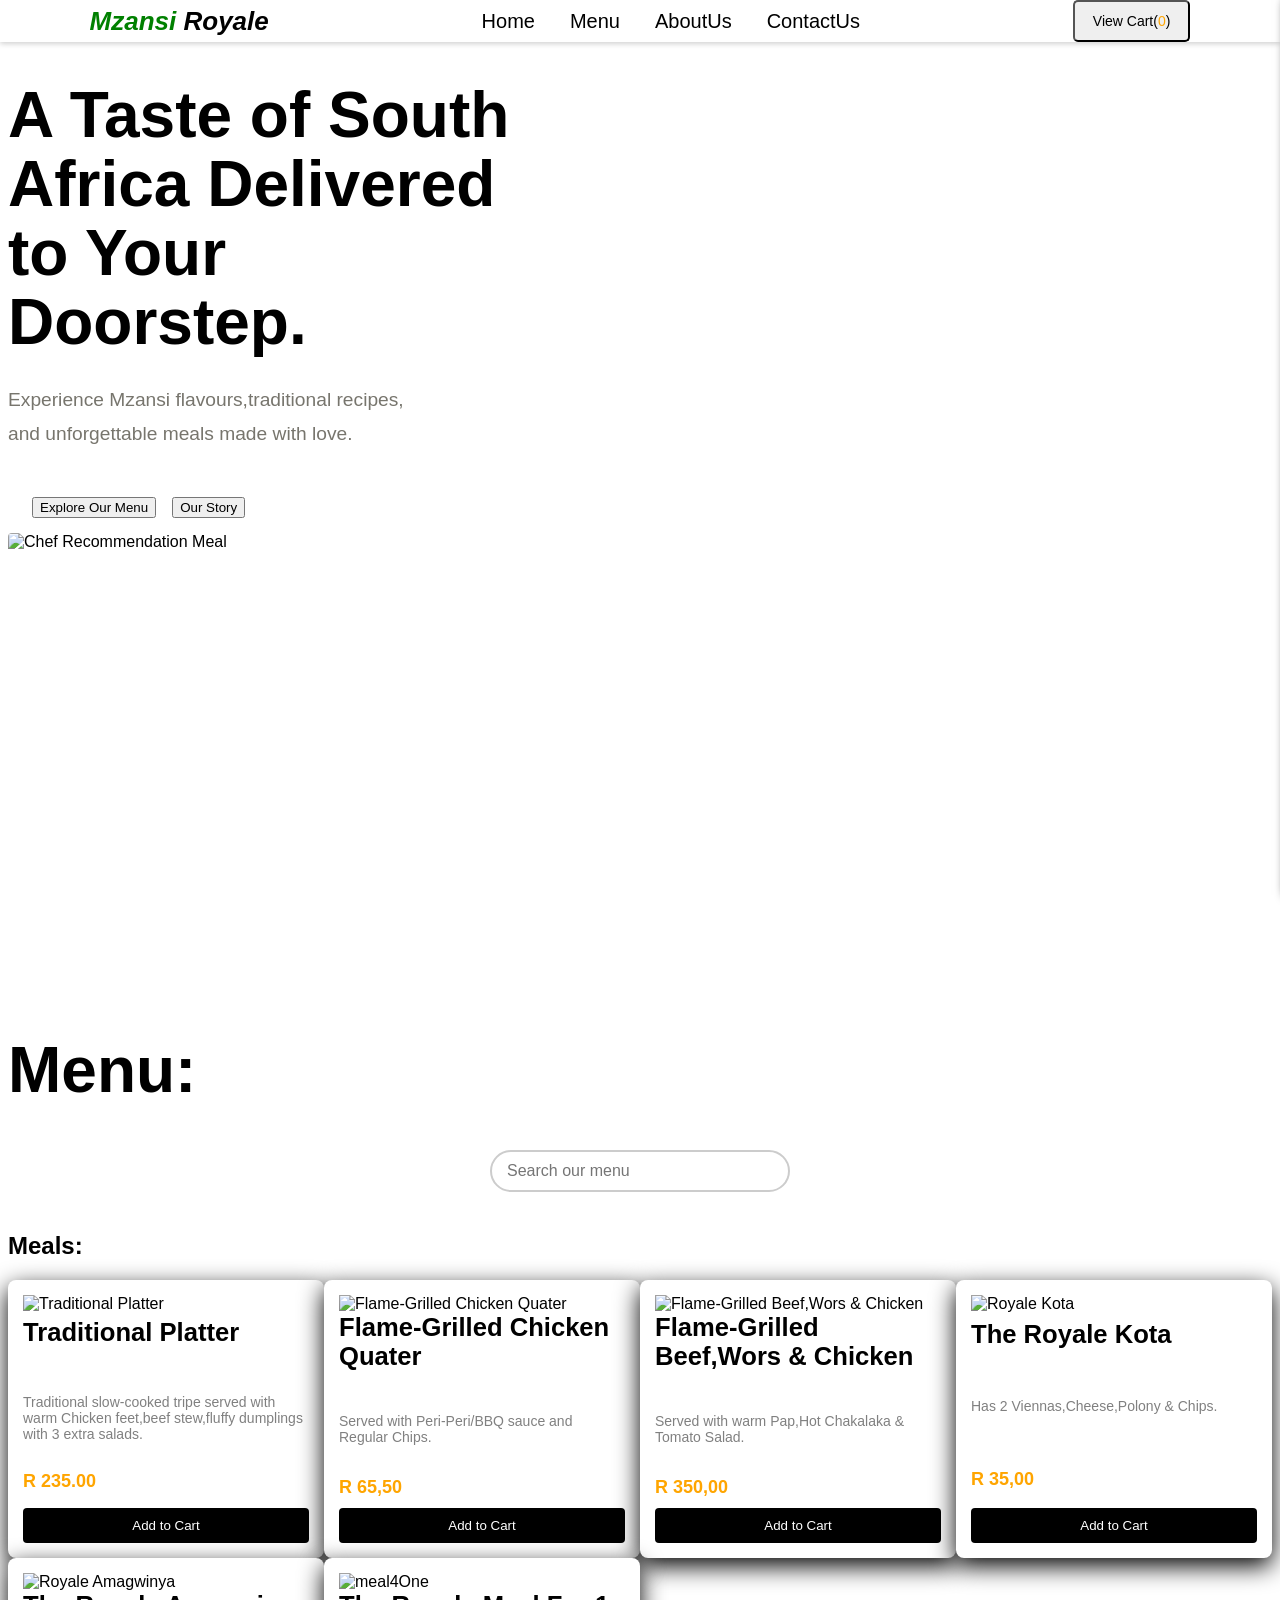
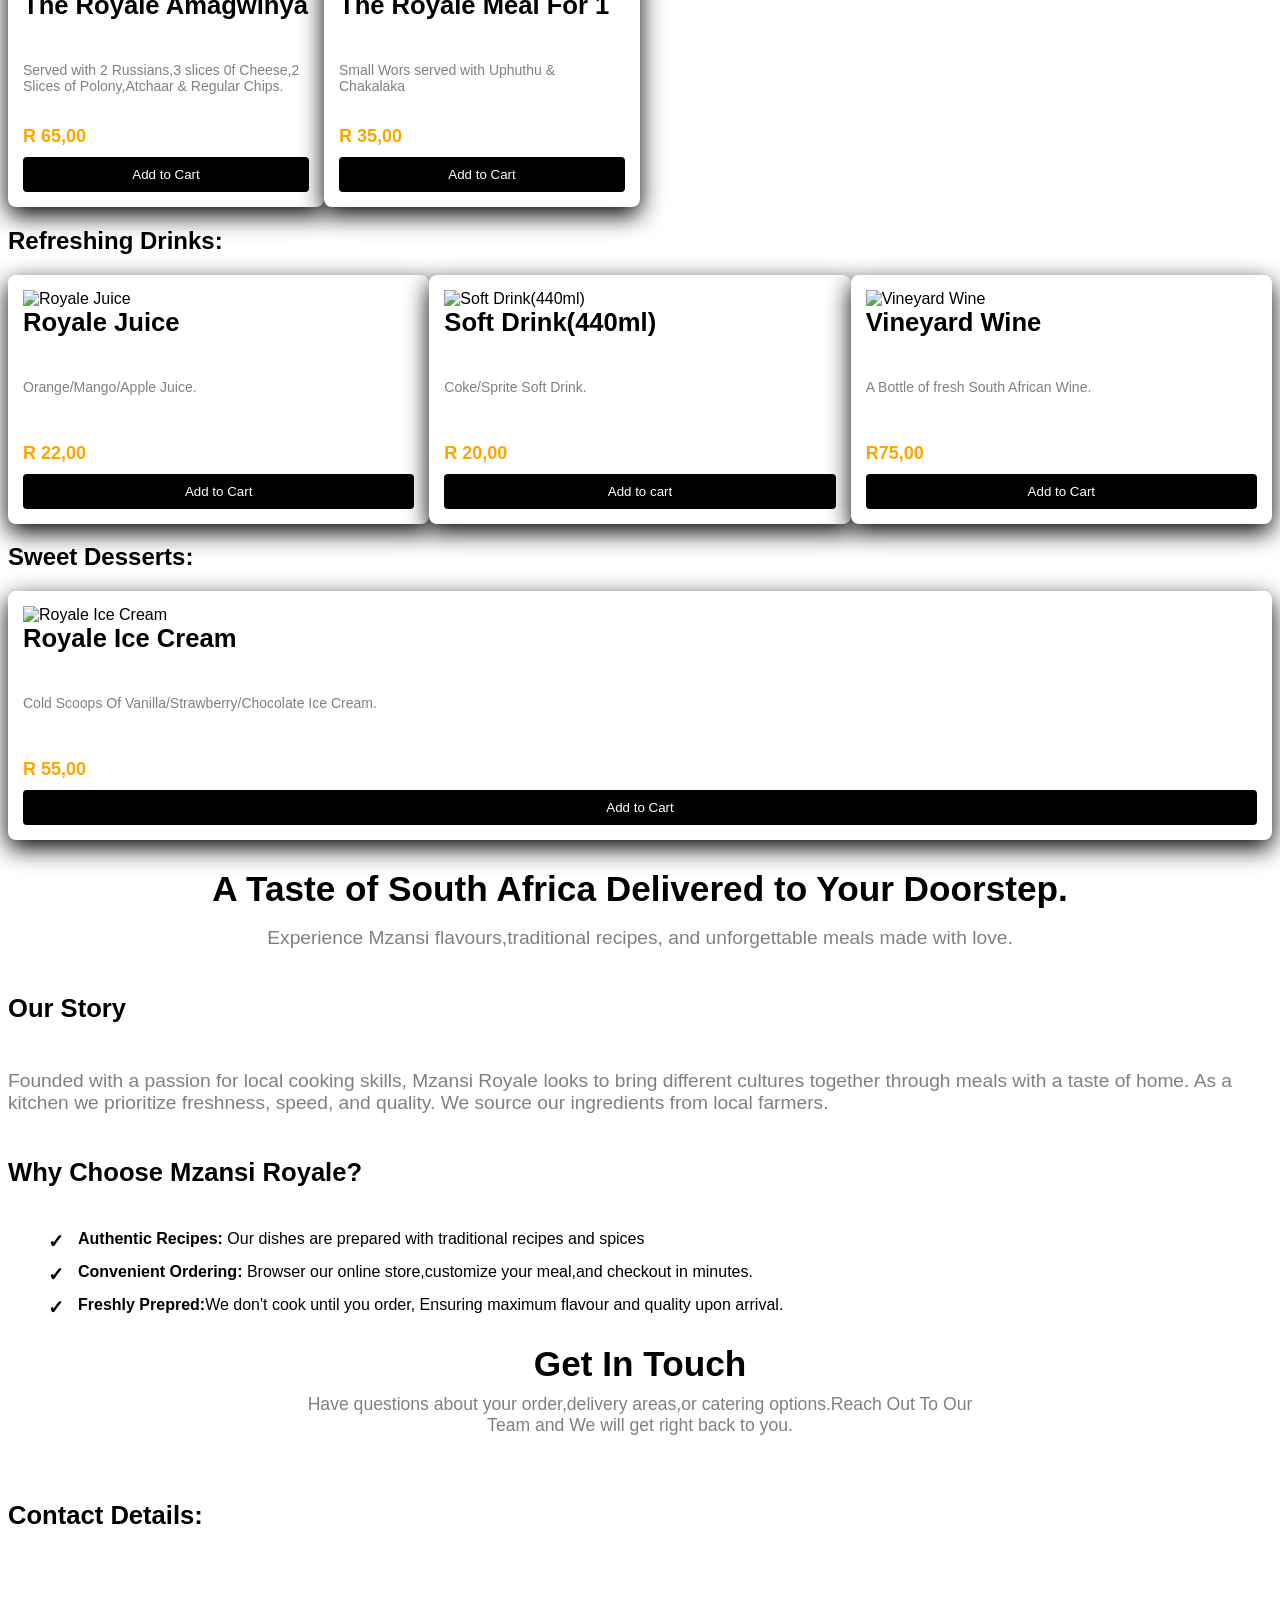
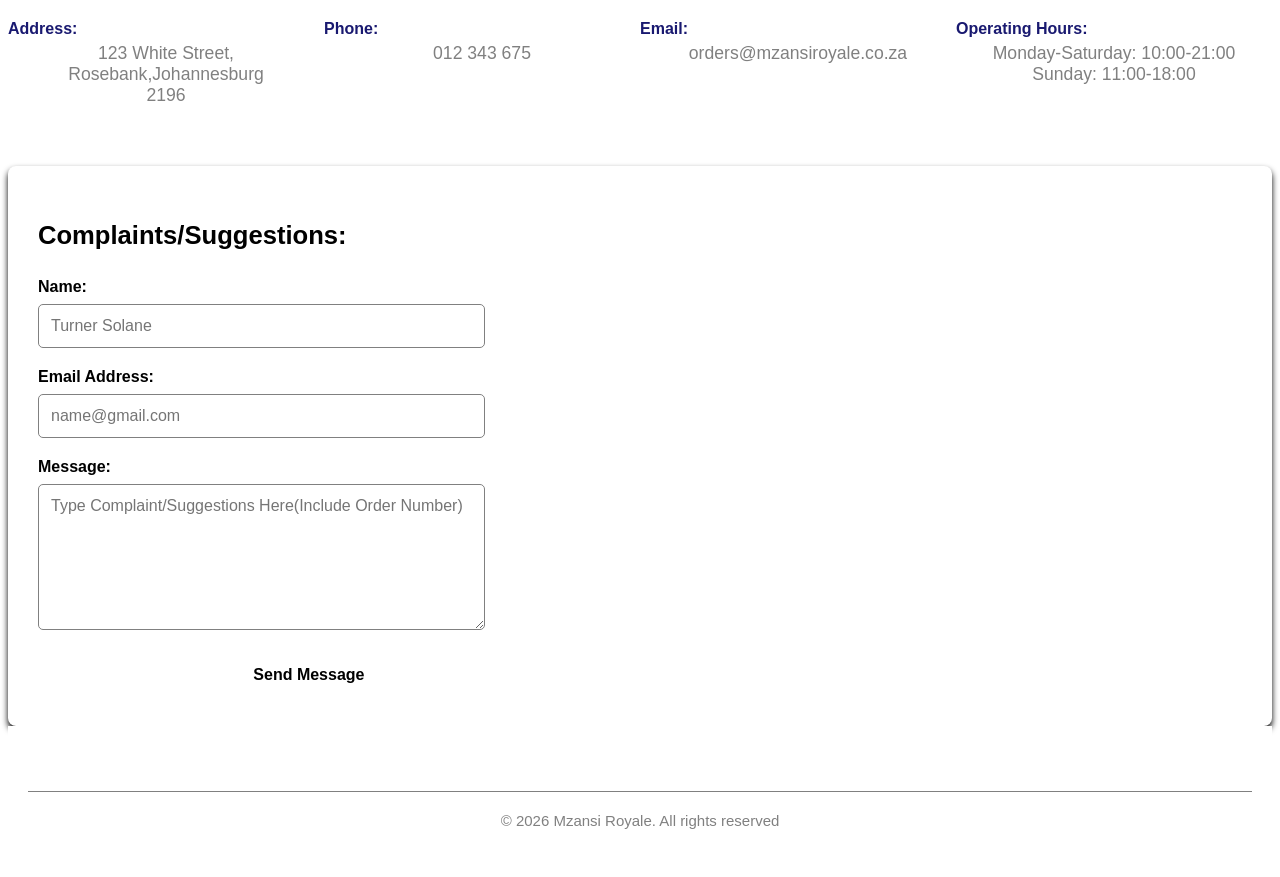
==== index.html @ 7eb9917c "Add files via upload" ====
<!DOCTYPE html>
<html lang="en">
    <head>
        <meta charset="UTF-8">
        <meta name="viewport" content="width=device-width, initial-scale=1.0">
        <title>Mzansi Royale</title>
        <link rel="stylesheet" href="styles.css">
        <script src="script.js" defer></script>
    </head>

    <body>
           <header class="navbar">
                <div class="logo">
                    <i><span>Mzansi</span> Royale</i>
                </div>

                <nav>
                    <a href="#home-section">Home</a>
                    <a href="#menu-section">Menu</a>
                    <a href="#about-section">AboutUs</a>
                    <a href="#contact-section">ContactUs</a>
                </nav>
                <button class="cart-btn" onclick="toggleCartGrid()">View Cart(<span id="items-count">0</span>)</button>
           </header>
           
           <!--This is my home section -->
           <section id="home-section">

                  <div class="home-content">
                    <p class="small-heading">WELCOME TO MZANSI ROYALE</p>
                    <h1>A Taste of South Africa Delivered to Your Doorstep.</h1>
                    <p class="home-text">
                        Experience Mzansi flavours,traditional recipes, and unforgettable meals made with love.
                    </p>
                  </div>

                  <div class="home-buttons">
                    <a href="#menu-section" class="btn-menu"><button class="action-btn">Explore Our Menu</button> </a>
                    <a href="#about-section" class="btn-about"><button class="action-btn">Our Story</button></a>
                  </div>

                  <div class="home-image">
                    <img src="./images/chef.jpg" alt="Chef Recommendation Meal">
                  </div>
           </section>
          
          <!--This is my menu section -->
          <section id="menu-section">
                <h1>Menu:</h1>
                <div class="search">
                      <input type="search" id="menu-search" placeholder="Search our menu">
                </div>
                <h2>Meals:</h2>

                <div class="menu-grid">
                    <div class="menu-item">
                     <img src =./images/meal1.jpg alt="Traditional Platter" class="menu-item-img">
                     <h3>Traditional Platter</h3>
                     <p class="description">Traditional slow-cooked tripe served with warm Chicken feet,beef stew,fluffy dumplings with 3 extra salads.</p>
                     <p class="price">R 235.00</p>
                     <button class="add-to-cart-btn" data-name="Traditional Platter" data-price="235.00" >Add to Cart</button>
                    </div>

                    <div class="menu-item">
                    <img src="./images/meal2.jpg" alt="Flame-Grilled Chicken Quater" class="menu-item-img">
                    <h3>Flame-Grilled Chicken Quater</h3>
                    <p class="description">Served with Peri-Peri/BBQ sauce and Regular Chips.</p>
                    <p class="price">R 65,50</p>
                    <button class="add-to-cart-btn" data-name="Flame-Grilled Chicken Quater" data-price="65.50">Add to Cart</button>
                    </div>

                    <div class="menu-item">
                         <img src="./images/meal3.jpg" alt="Flame-Grilled Beef,Wors & Chicken" class="menu-item-img">
                         <h3>Flame-Grilled Beef,Wors & Chicken</h3>
                         <p class="description">Served with warm Pap,Hot Chakalaka & Tomato Salad.</p>
                         <p class="price">R 350,00</p>
                         <button class="add-to-cart-btn" data-name="Flame-Grilled Beef,Wors & Chicken" data-price="350.00" onclick="addToCart">Add to Cart</button>
                    </div>

                    <div class="menu-item">
                        <img src="./images/meal4.jpg" alt="Royale Kota" class="menu-item-img">
                        <h3>The Royale Kota</h3>
                        <p class="description">Has 2 Viennas,Cheese,Polony & Chips.</p>
                        <p class="price">R 35,00</p>
                        <button class="add-to-cart-btn" data-name="The Royale Kota" data-price="35.00" onclick="addToCart">Add to Cart</button>
                    </div>

                    <div class="menu-item">
                        <img src="./images/meal5.jpg" alt="Royale Amagwinya" class="menu-item-img">
                        <h3>The Royale Amagwinya</h3>
                        <p class="description">Served with 2 Russians,3 slices 0f Cheese,2 Slices of Polony,Atchaar & Regular Chips.</p>
                        <p class="price">R 65,00</p>
                        <button class="add-to-cart-btn" data-name="Flame-Grilled Beef,Wors & Chicken" data-price="65.00" onclick="addToCart">Add to Cart</button>
                    </div>

                    <div class="menu-item">
                        <img src="./images/meal6.jpg" alt="meal4One" class="menu-item-img">
                        <h3>The Royale Meal For 1</h3>
                        <p class="description">Small Wors served with Uphuthu & Chakalaka</p>
                        <p class="price">R 35,00</p>
                        <button class="add-to-cart-btn" data-name="Flame-Grilled Beef,Wors & Chicken" data-price="35.00" onclick="addToCart">Add to Cart</button>
                    </div>

                </div> 

                <h2>Refreshing Drinks:</h2>
                <div class="menu-grid">
                      <div class="menu-item">
                          <img src="./images/Juice.jpg" alt="Royale Juice" class="menu-item-img">
                          <h3>Royale Juice</h3>
                          <p class="description">Orange/Mango/Apple Juice.</p>
                          <p class="price">R 22,00</p>
                          <button class="add-to-cart-btn" data-name="Royale Juice" data-price="22.00" onclick="addToCart">Add to Cart</button>
                      </div>

                      <div class="menu-item">
                          <img src="./images/drink.jpg" alt="Soft Drink(440ml)" class="menu-item-img">
                          <h3>Soft Drink(440ml)</h3>
                          <p class="description">Coke/Sprite Soft Drink.</p>
                          <p class="price">R 20,00</p>
                          <button class="add-to-cart-btn" data-name="Soft Drink(440ml)" data-price="20.00" onclick="addToCart">Add to cart</button>
                      </div>

                      <div class="menu-item">
                          <img src="./images/wine.jpg" alt="Vineyard Wine" class="menu-item-img">
                          <h3>Vineyard Wine</h3>
                          <p class="description">A Bottle of fresh South African Wine.</p>
                          <p class="price">R75,00</p>
                          <button class="add-to-cart-btn" data-name="Vineyard Wine" data-price="75.00" onclick="addToCart">Add to Cart</button>
                      </div>
                      
                </div>

                <h2>Sweet Desserts:</h2>
                <div class="menu-grid">
                    <div class="menu-item">
                        <img src="./images/dessert1.jpg" alt="Royale Ice Cream" class="menu-item-img">
                        <h3>Royale Ice Cream</h3>
                        <p class="description">Cold Scoops Of Vanilla/Strawberry/Chocolate Ice Cream.</p>
                        <p class="price">R 55,00</p>
                        <button class="add-to-cart-btn" data-name="Ice Cream" data-price="55.00" onclick="addToCart">Add to Cart</button>
                    </div>
                </div>
            </section>

              <!--This is my aboutUs section -->

              <section id="about-section">
             
                <div class="intro">
                <h1>A Taste of South Africa Delivered to Your Doorstep.</h1>
                <p>
                Experience Mzansi flavours,traditional recipes, and unforgettable meals made with love.
                </p>
                </div>

               <div class="story-section">
               <h3>Our Story</h3>
               <p>Founded with a passion for local cooking skills, Mzansi Royale looks to bring different cultures together through meals with a taste of home.
                As a kitchen we prioritize freshness, speed, and quality. We source our ingredients from local farmers. 
               </p>
               </div>

               <div  class="values-section">
               <h3>Why Choose Mzansi Royale?</h3>
               <ul>
                   <li><strong>Authentic Recipes:</strong> Our dishes are prepared with traditional recipes and spices</li>
                   <li><strong>Convenient Ordering:</strong> Browser our online store,customize your meal,and checkout in minutes.</li>
                   <li><strong>Freshly Prepred:</strong>We don't cook until you order, Ensuring maximum flavour and quality upon arrival.</li>
               </ul>
               </div>

           </section>

              <!--This is my contactUS section -->
             <section id="contact-section">

              <div class="contact">
           <h2>Get In Touch</h2>
           <p>Have questions about your order,delivery areas,or catering options.Reach Out To Our Team and We will get right back to you.</p>
            
           <div class="contact-layout">
             <h3>Contact Details:</h3>
               <div class="contact-info">
                  

                   <div class="info-block">
                       <h4>Address:</h4>
                       <p> 123 White Street,<br>Rosebank,Johannesburg<br>2196</p>
                   </div>

                   <div class="info-block">
                       <h4>Phone:</h4>
                       <p>012 343 675</p>
                   </div>

                   <div class="info-block">
                       <h4>Email:</h4>
                       <p>orders@mzansiroyale.co.za</p>
                   </div>

                   <div class="info-block">
                       <h4>Operating Hours:</h4>
                       <p>Monday-Saturday: 10:00-21:00<br>Sunday: 11:00-18:00</p>
                   </div>
               </div>
           </div>

           <div class="complaints-form">
               <h3>Complaints/Suggestions:</h3>
               <form action="#" method="POST">
                   <div class="form-group">
                          <label for="name">Name:</label>
                          <input type="text" id="name" name="name" required placeholder="Turner Solane">
                   </div>

                   <div class="form-group">
                     <label for="email">Email Address:</label>
                     <input type="text" id="email" name="email" required placeholder="name@gmail.com">    
                  </div>

                  <div class="form-group">
                        <label for="message">Message:</label>
                        <textarea id="message" name="message" required placeholder="Type Complaint/Suggestions Here(Include Order Number)" ></textarea>   
                  </div>
                
                <button type="submit" class="submit-btn">Send Message</button>
               </form>
           </div>
        </div>
        </section>

          <!--This is my cart section -->
          <div id="cart-sidebar" class="cart-sidebar">
              <div class="cart-header">
                <h3>Your Order:</h3>
                <button class="close-btn" onclick="toggleCartGrid()">&times</button>
              </div>

              <div id="cart-items-container">
                <p class="empty-message>Your cart is empty."></p>
              </div>

              <div class="cart-footer">
                <div class="total-row">
                    <strong>Total:</strong>
                    <span id="cart-total-price">R 0.00</span>
                </div>
                <button class="checkout-btn" onclick="setupCheckout()">Proceed to Checkout</button>
              </div>
          </div>

           <footer>
             <p class="copyright">&#169 2026 Mzansi Royale. All rights reserved</p>
           </footer>
    </body>
</html>
---- styles.css ----
html{
    scroll-behavior: smooth;
}

body{
    font-family: 'DM Sans',sans-serif;
    background: white;
    color: black;
}

a{
    text-decoration: none;
    color: inherit;
}

.navbar{
    position: fixed;
    top: 0;
    left: 0;
    width: 100%;
    z-index: 1000;

    display: flex;
    justify-content: space-between;
    align-items: center;
    padding: 0 7%;
    background-color: white;
    box-shadow: 0 2px 5px lightgray;
     box-sizing: border-box;
}

.logo
{
font-family: 'Playfair Display' serif;
font-size: 26px;
font-weight: 700;
color: black;
}

.logo span{
    color: green;
}

nav{
   font-size: 20px;
    display: flex;
    gap: 35px;
}

.cart-btn
{
  border:1 px solid white;
  padding: 11px 18px;
  border-radius: 5px;
  font-size: 14px;
}

.cart-btn span{
    color: orange;
}
/* menu section decoration*/
.home{
    min-height: 590px;
    display: flex;
    align-items: center;
    justify-content: space-between;
    padding: 60px 7%;
    gap: 50px;
}

.home-content{
    max-width: 530px;
}

.small-heading{
    color: green;
    font-size: 13px;
    font-weight: 700;
    letter-spacing: 3px;
    margin-bottom: 18px;
}

h1{
    font-family: 'Playfair Display' serif;
    font-size: clamp(45px,5vw,72px);
    line-height: 1.08;
    margin-bottom: 25px;
}

.home-text{
    color: #77756d;
    line-height: 1.8;
    max-width: 420px;
    margin-bottom: 30px;
}

.home-buttons
{
    display: flex;
    gap: 15px;
    align-items: center;
    display:flex;
    padding:14px 24px;
    font-size: 13px;
    font-weight: 600;
    border-radius: 4px;
    transition: 0.3s;
}


.btn-menu{
   color:white;
   
}
 
.btn-about{
    border: 1px solid white;
    color:white;
}

.home-image
{
    width:48%;
    height:450px;
    overflow: hidden;
    border-radius: 4px;
}

.home-image img{
    width :100%;
    height:100%;
    object-fit:cover;
}

/* menu section decoration*/

.menu-section{

    max-width: 1200px;
    margin: 40px auto;
    padding: 0 20px;
    
}
.search{

  display: flex;
  justify-content: center;
  align-items: center;
  padding: 20px;
  box-sizing: border-box;
}
#menu-search {
  width: 100%;
  max-width: 300px;
  padding: 10px 15px;
  font-size: 16px;
  border: 2px solid #ccc;
  border-radius: 25px;
  outline: none;
  background-color: white;
  transition: border-color 0.3s ease;
}

#menu-search:focus {
  border-color: green;
}



.menu-section h2{
    border-bottom: 2px solid black;
    padding-bottom: 8px;
    color: black;
    text-align: center;
}

.menu-grid{
    display: grid;
    grid-template-columns: repeat(auto-fit, minmax(280px,1fr));
    gap: 25px
    margin 20px 0 40px 0;
}

.menu-item {
    background-color: white;
    padding: 20px;
    border-radius: 8px;
    box-shadow: 0 4px 6px black;
    display: flex;
    flex-direction: column;

    background: white;
    padding: 15px;
    border-radius: 8px;
    box-shadow: 0 8px 24px black;
    display: flex;
    flex-direction: column;
    justify-content: space-between;
    transition: transform 0.2s ease-in-out, box-shadow 0.2s ease-in-out;
}



.menu-item h3 {
    margin-top: 0;
    color:black;
}

.description{
    font-size: 14px;
    color:gray;
    min-height: 40px;
}

.price{
    font-weight: bold;
    color: orange;
    font-size: 18px;
    margin: 10px 0;
}

.add-to-cart-btn{
   background-color: black;
   color:white;
   border:none;
   padding: 10px;
   border-radius: 4px;
   cursor:pointer;
   width: 100%;
   transition: background 0.2s;
}

.add-to-cart-btn:hover{
    background-color: orange;
}

/* about section decoration*/

 .about-section {
    max-width: 900px;
    margin: 40px auto;
    padding: 0 20px;
    flex: 1; 
}

.about-content {
    background: transparent;
    padding: 30px;
    margin-bottom: 30px;
    border-radius: 8px;
    box-shadow: 0 4px 6px rgba(0, 0, 0, 0.05);
}

.intro{
    text-align: center;
    background: transparent;
    color:black;
}

.intro h1 {
    font-size: 2.2rem;
    margin-bottom: 15px;
    color:black;
}

p{
    color:gray;
    font-size: 1.2rem;
    font-weight: 300;

}

h3{
font-size: 1.8rem;
    color: var(--dark-color);
    margin-bottom: 15px;
    display: inline-block;
    padding-bottom: 5px;

}

.values-section ul {
    list-style: none;
    margin-top: 15px;
}

.values-section li {
    position: relative;
    padding-left: 30px;
    margin-bottom: 15px;
}

.values-section li::before {
    content: "✓";
    position: absolute;
    left: 0;
    color: black;
    font-weight: bold;
    font-size: 1.2rem;
}

/*contact section decoration*/
.contact-section{
    max-width: 1200px;
    margin: 40px auto;
    padding: 0 20px;
    flex: 1;
}

.contact h2{
    font-size:2.2rem;
    color:black;
    text-align: center;
    margin-bottom: 10px;
}

.contact p{
    text-align: center;
    max-width: 700px;
    margin: 0 auto 40px auto;
    font-size: 1.1rem;
    color: gray;
}
.contact-layout{
    display: grid;
    gap: 40px;
    align-items: start;
}
.contact-info{
    display: grid;
    grid-template-columns: repeat(auto-fit, minmax(280px,1fr));
    gap: 25px
    margin 20px 0 40px 0;
    flex: 1;
}

.complaints-form{
    background: white;
    padding: 30px;
    border-radius: 8px;
    box-shadow: 0 4px 6px black;
    flex:1;
}

h3{
    font-size: 1.6rem;
    color: black;
    margin-bottom: 20px;
    border-bottom: 3px solid white;
    display: inline-block;
    padding-bottom: 5px;
}
.info-block {
    margin-bottom: 20px;
}

.info-block h4{
    color:midnightblue;
    font-size: 1,1rem;
    margin-bottom: 5px;
}

.form-group{
    margin-bottom: 20px;
}

.form-group label{
    display: block;
    margin-bottom: 8px;
    font-weight: 600;
    color:black;
}
.form-group input, 
.form-group textarea {
    width: 35%;
    padding: 12px;
    border: 1px solid grey;
    border-radius: 5px;
    font-family: inherit;
    font-size: 1rem;
    transition: border-color 0.3s, box-shadow 0.3s;
}

.form-group textarea {
    height: 120px;
    resize: vertical;
}

.form-group input:focus, 
.form-group textarea:focus {
    outline: none;
    border-color: grey;
    box-shadow: 0 0 5px maroon;
}

.submit-btn {
    background-color: white;
    color:black;
    border: none;
    padding: 12px 25px;
    font-size: 1rem;
    font-weight: bold;
    border-radius: 5px;
    cursor: pointer;
    width: 45%;
    transition: background-color 0.3s, transform 0.1s;
    text-align: center;
}

.submit-btn:hover {
    background-color: green;
}

.submit-btn:active {
    transform: scale(0.98);
}

/*cart sidebar decoration*/
.cart-sidebar{
    position: fixed;
    top:0;
    right: -350px;
    width: 300px;
    height: 95%;
    background: white;
    box-shadow: -4px 0 10px black;
    transition: right 0.3s ease;
    z-index: 1000;
    display: flex;
    flex-direction: column;
    padding: 20px;
}

.cart-sidebar.active{
    right:0;
}

.cart-header{
    display: flex;
    justify-content: space-between;
    align-items: center;
    border-bottom: 1px solid white;
}

.close-btn
{
   font-size: 28px;
   background: none;
   border: none;
   cursor: pointer;
}

#cart-items-container{
    flex-grow: 1;
    overflow-y: auto;
    margin-top: 20px;
}

.cart-item-row{
    display: flex;
    justify-content: space-between;
    margin-top: 15px;
    font-size: 14px;
}

.total-row{
    display: flex;
    justify-content: space-between;
    margin-bottom: 15px;
    font-size: 18px;
}

.checkout-btn
{

    background: orange;
    color:white;
    border:none;
    width:100%;
    padding: 12px;
    border-radius:4px;
    font-weight: bold;
    cursor: pointer;
}

/*footer decoration*/
footer{
    background: white;
    color:#77756d;
    text-align: center;
    padding: 45px 20px 25px;
}

.copyright{
    border-top: 1px solid gray;
    padding-top: 20px;
    margin-top: 20px;
    font-size: 15px;
}
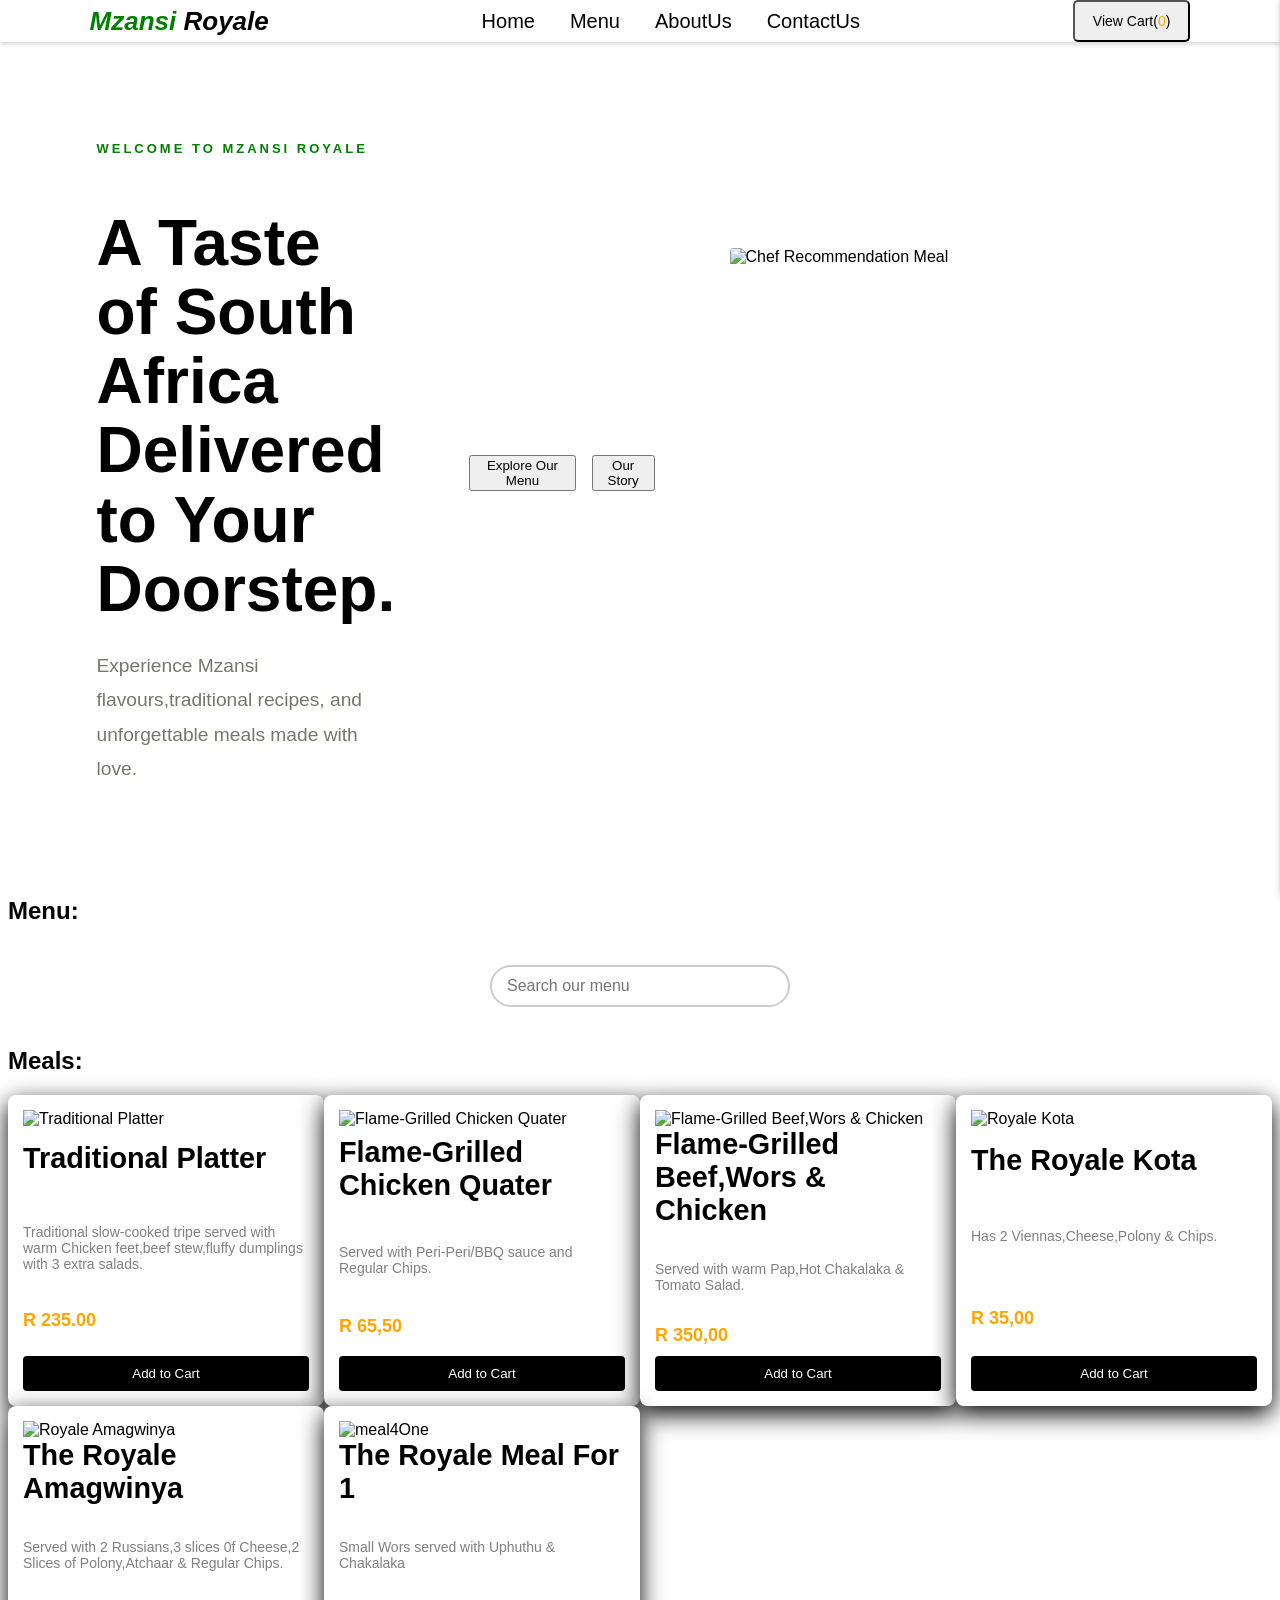
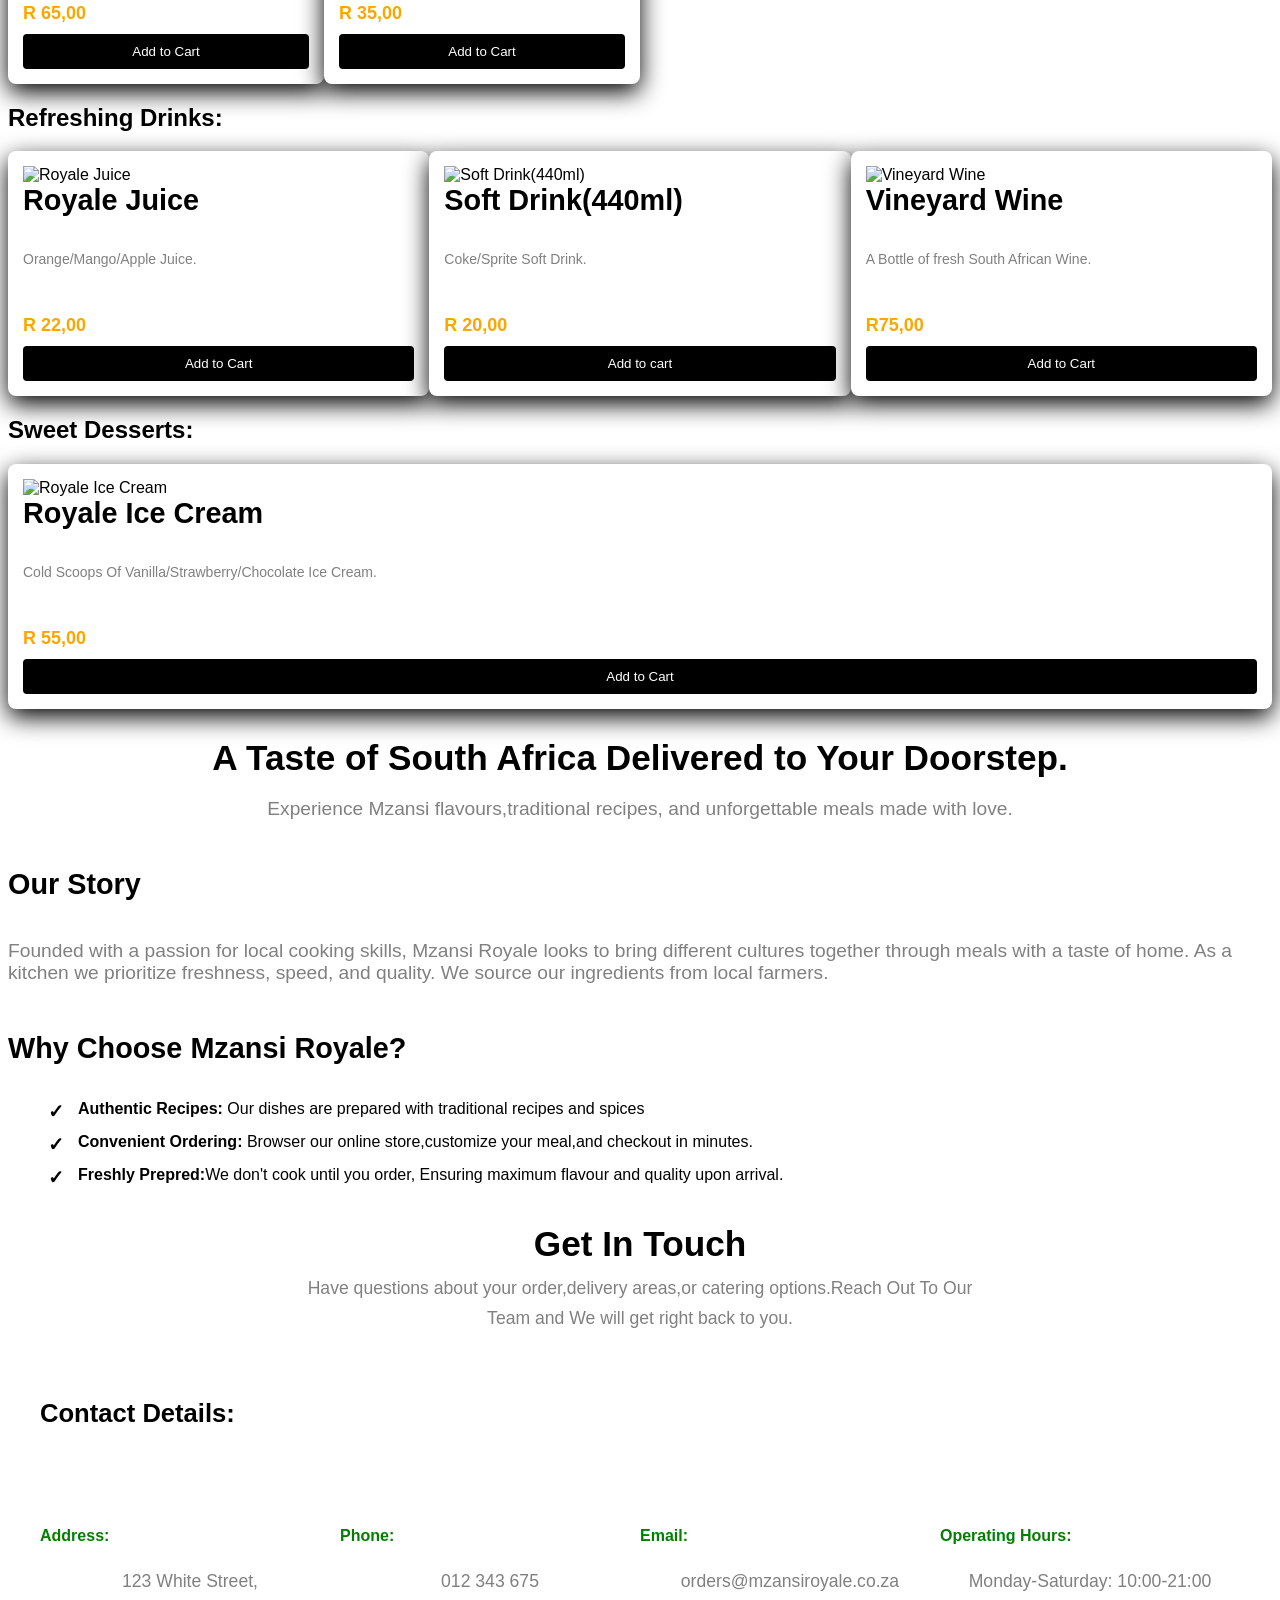
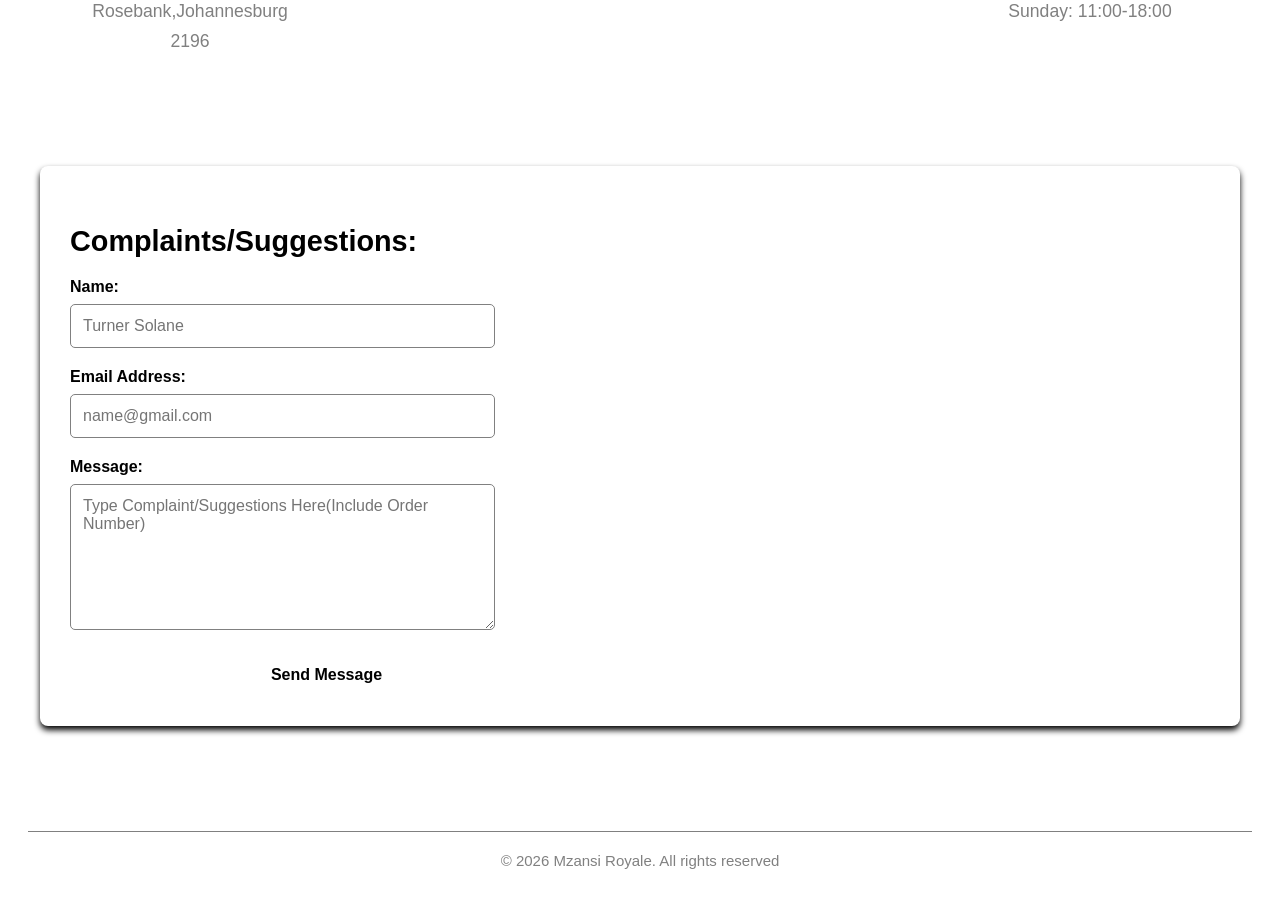
==== commit bb7af487: "Add files via upload" ====
--- a/index.html
+++ b/index.html
@@ -74,7 +74,7 @@
                          <h3>Flame-Grilled Beef,Wors & Chicken</h3>
                          <p class="description">Served with warm Pap,Hot Chakalaka & Tomato Salad.</p>
                          <p class="price">R 350,00</p>
-                         <button class="add-to-cart-btn" data-name="Flame-Grilled Beef,Wors & Chicken" data-price="350.00" onclick="addToCart">Add to Cart</button>
+                         <button class="add-to-cart-btn" data-name="Flame-Grilled Beef,Wors & Chicken" data-price="350.00">Add to Cart</button>
                     </div>
 
                     <div class="menu-item">
@@ -82,7 +82,7 @@
                         <h3>The Royale Kota</h3>
                         <p class="description">Has 2 Viennas,Cheese,Polony & Chips.</p>
                         <p class="price">R 35,00</p>
-                        <button class="add-to-cart-btn" data-name="The Royale Kota" data-price="35.00" onclick="addToCart">Add to Cart</button>
+                        <button class="add-to-cart-btn" data-name="The Royale Kota" data-price="35.00" >Add to Cart</button>
                     </div>
 
                     <div class="menu-item">
@@ -90,7 +90,7 @@
                         <h3>The Royale Amagwinya</h3>
                         <p class="description">Served with 2 Russians,3 slices 0f Cheese,2 Slices of Polony,Atchaar & Regular Chips.</p>
                         <p class="price">R 65,00</p>
-                        <button class="add-to-cart-btn" data-name="Flame-Grilled Beef,Wors & Chicken" data-price="65.00" onclick="addToCart">Add to Cart</button>
+                        <button class="add-to-cart-btn" data-name="Flame-Grilled Beef,Wors & Chicken" data-price="65.00">Add to Cart</button>
                     </div>
 
                     <div class="menu-item">
@@ -98,7 +98,7 @@
                         <h3>The Royale Meal For 1</h3>
                         <p class="description">Small Wors served with Uphuthu & Chakalaka</p>
                         <p class="price">R 35,00</p>
-                        <button class="add-to-cart-btn" data-name="Flame-Grilled Beef,Wors & Chicken" data-price="35.00" onclick="addToCart">Add to Cart</button>
+                        <button class="add-to-cart-btn" data-name="Flame-Grilled Beef,Wors & Chicken" data-price="35.00">Add to Cart</button>
                     </div>
 
                 </div> 
@@ -110,7 +110,7 @@
                           <h3>Royale Juice</h3>
                           <p class="description">Orange/Mango/Apple Juice.</p>
                           <p class="price">R 22,00</p>
-                          <button class="add-to-cart-btn" data-name="Royale Juice" data-price="22.00" onclick="addToCart">Add to Cart</button>
+                          <button class="add-to-cart-btn" data-name="Royale Juice" data-price="22.00">Add to Cart</button>
                       </div>
 
                       <div class="menu-item">
@@ -118,7 +118,7 @@
                           <h3>Soft Drink(440ml)</h3>
                           <p class="description">Coke/Sprite Soft Drink.</p>
                           <p class="price">R 20,00</p>
-                          <button class="add-to-cart-btn" data-name="Soft Drink(440ml)" data-price="20.00" onclick="addToCart">Add to cart</button>
+                          <button class="add-to-cart-btn" data-name="Soft Drink(440ml)" data-price="20.00">Add to cart</button>
                       </div>
 
                       <div class="menu-item">
@@ -126,7 +126,7 @@
                           <h3>Vineyard Wine</h3>
                           <p class="description">A Bottle of fresh South African Wine.</p>
                           <p class="price">R75,00</p>
-                          <button class="add-to-cart-btn" data-name="Vineyard Wine" data-price="75.00" onclick="addToCart">Add to Cart</button>
+                          <button class="add-to-cart-btn" data-name="Vineyard Wine" data-price="75.00">Add to Cart</button>
                       </div>
                       
                 </div>
@@ -138,7 +138,7 @@
                         <h3>Royale Ice Cream</h3>
                         <p class="description">Cold Scoops Of Vanilla/Strawberry/Chocolate Ice Cream.</p>
                         <p class="price">R 55,00</p>
-                        <button class="add-to-cart-btn" data-name="Ice Cream" data-price="55.00" onclick="addToCart">Add to Cart</button>
+                        <button class="add-to-cart-btn" data-name="Ice Cream" data-price="55.00">Add to Cart</button>
                     </div>
                 </div>
             </section>
--- a/styles.css
+++ b/styles.css
@@ -58,17 +58,19 @@
 .cart-btn span{
     color: orange;
 }
-/* menu section decoration*/
-.home{
+/* home section decoration*/
+#home-section{
     min-height: 590px;
     display: flex;
     align-items: center;
     justify-content: space-between;
-    padding: 60px 7%;
+    padding: 120px 7% 60px;
     gap: 50px;
+    box-sizing: border-box;
 }
 
 .home-content{
+    flex:1;
     max-width: 530px;
 }
 
@@ -80,7 +82,7 @@
     margin-bottom: 18px;
 }
 
-h1{
+#home-section h1{
     font-family: 'Playfair Display' serif;
     font-size: clamp(45px,5vw,72px);
     line-height: 1.08;
@@ -300,7 +302,7 @@
 }
 
 /*contact section decoration*/
-.contact-section{
+#contact-section{
     max-width: 1200px;
     margin: 40px auto;
     padding: 0 20px;
@@ -319,12 +321,14 @@
     max-width: 700px;
     margin: 0 auto 40px auto;
     font-size: 1.1rem;
+    line-height:1.7;
     color: gray;
 }
 .contact-layout{
     display: grid;
-    gap: 40px;
+    gap: 50px;
     align-items: start;
+    margin-bottom: 50px;
 }
 .contact-info{
     display: grid;
@@ -342,7 +346,7 @@
     flex:1;
 }
 
-h3{
+.contact-layout h3{
     font-size: 1.6rem;
     color: black;
     margin-bottom: 20px;
@@ -355,9 +359,9 @@
 }
 
 .info-block h4{
-    color:midnightblue;
+    color:green;
     font-size: 1,1rem;
-    margin-bottom: 5px;
+    margin-bottom: 0 0 8px 0;
 }
 
 .form-group{
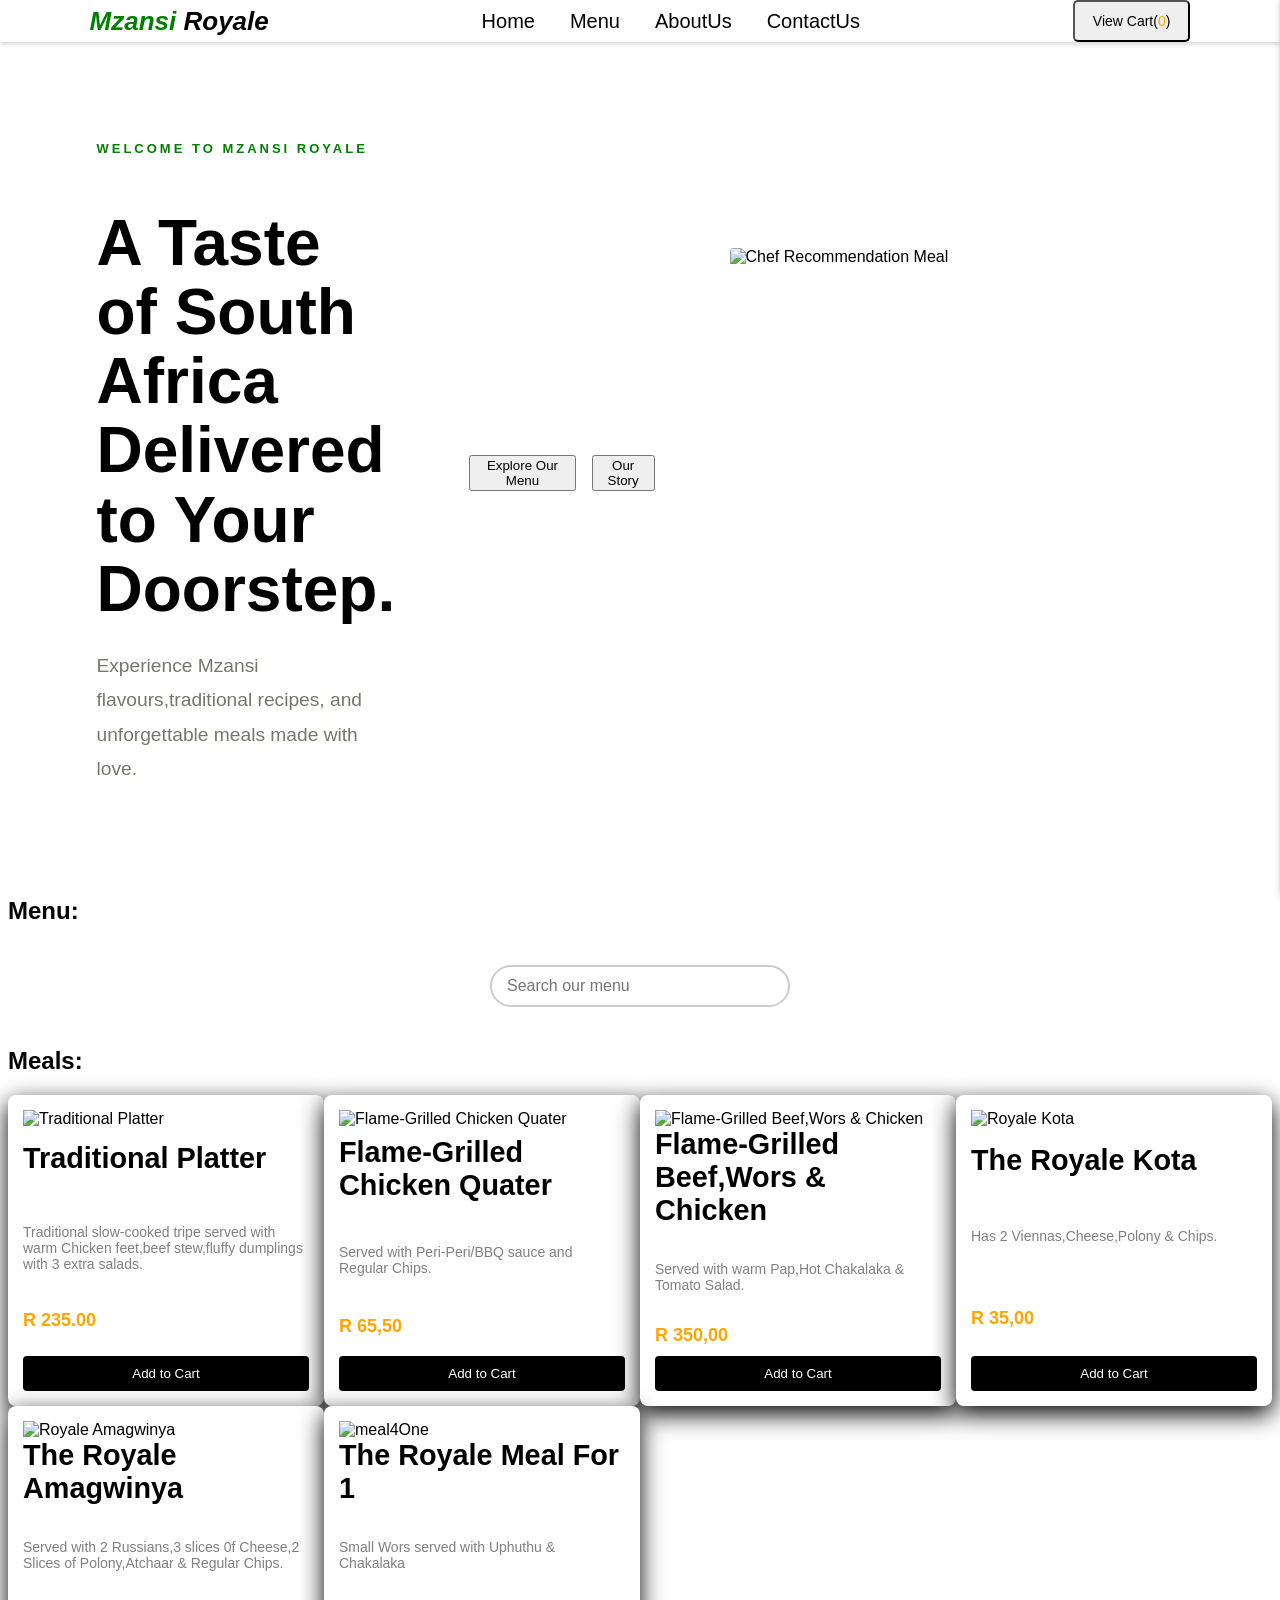
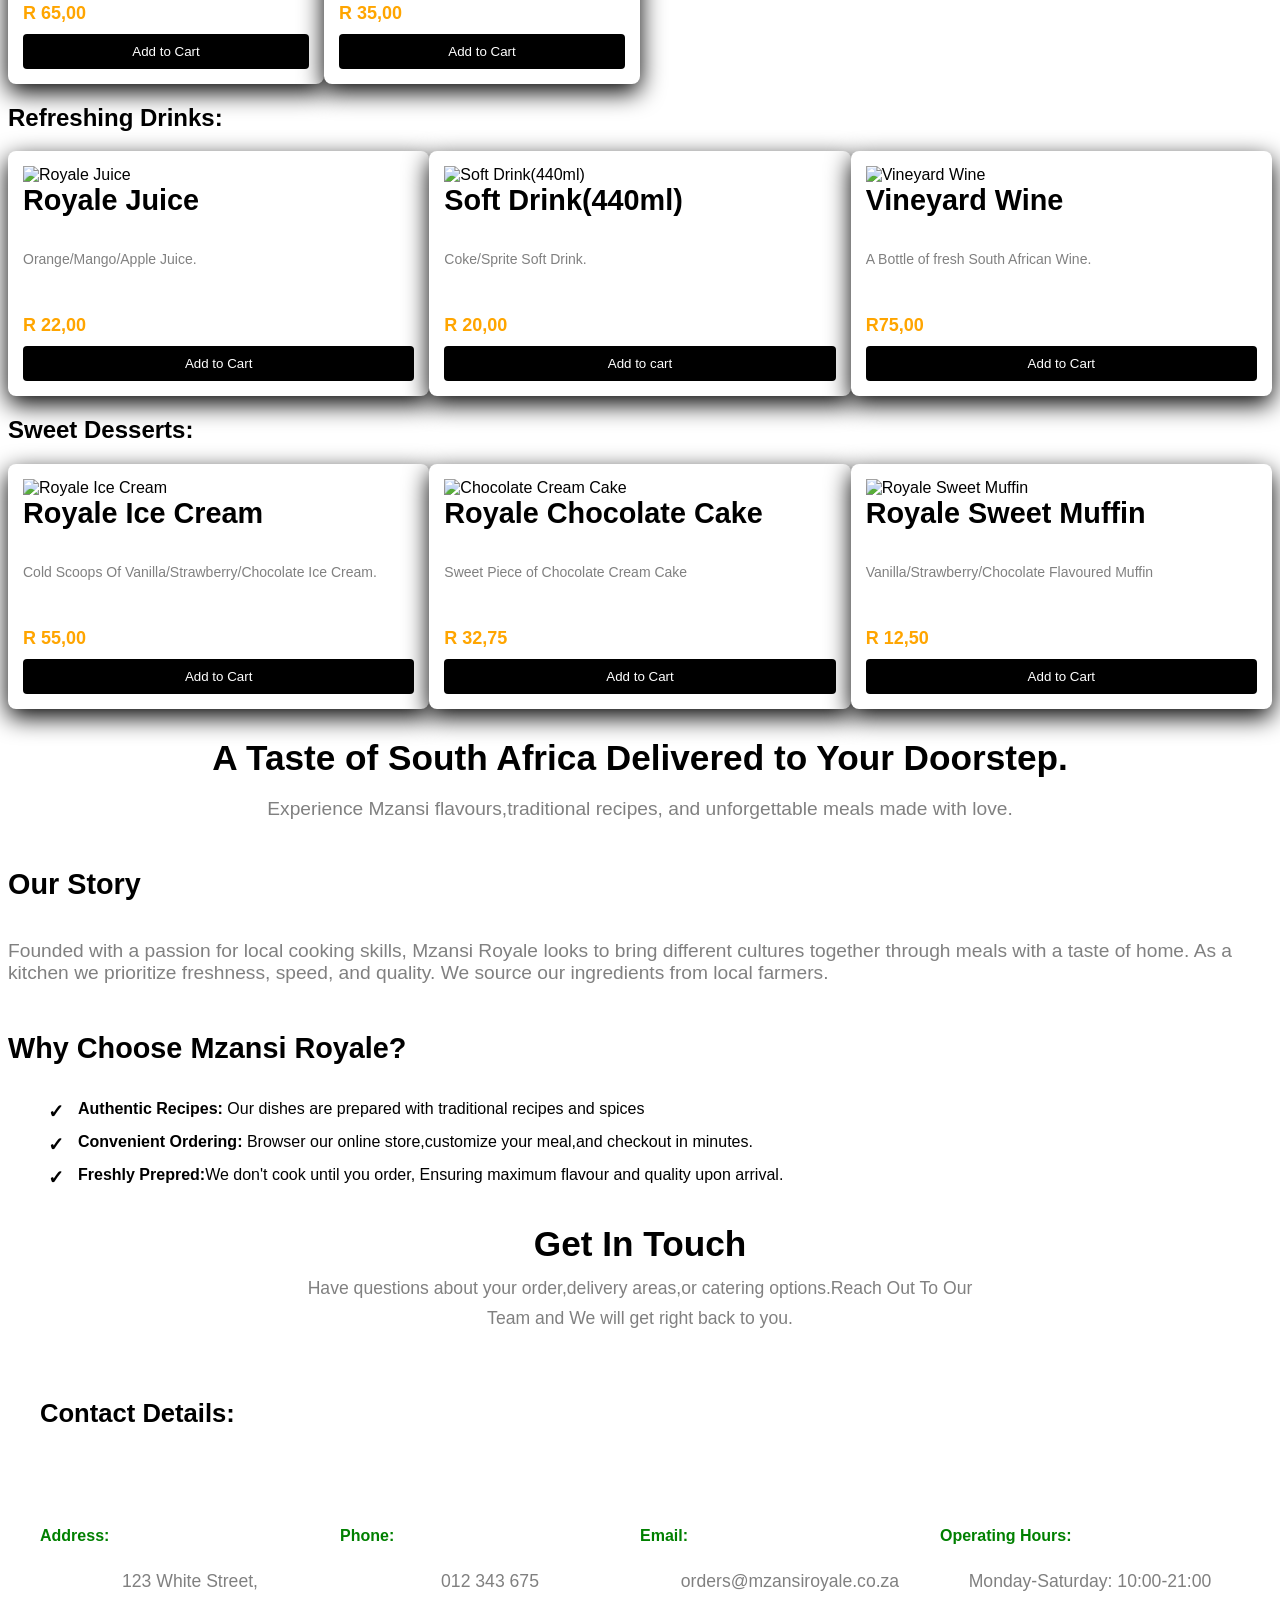
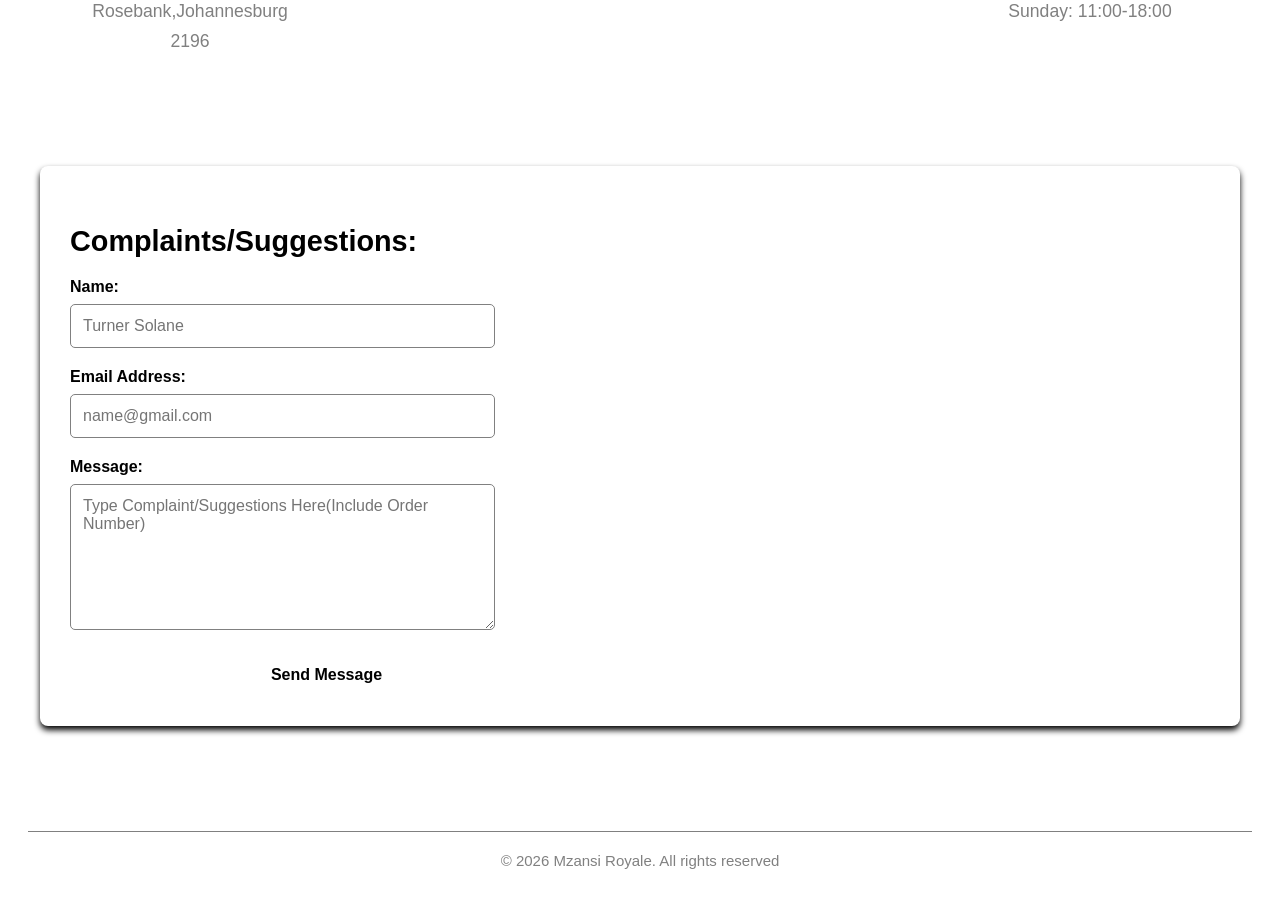
==== commit 0586984e: "Add files via upload" ====
--- a/index.html
+++ b/index.html
@@ -140,6 +140,23 @@
                         <p class="price">R 55,00</p>
                         <button class="add-to-cart-btn" data-name="Ice Cream" data-price="55.00">Add to Cart</button>
                     </div>
+
+                    <div class="menu-item">
+                        <img src="./images/dessert2.jpg" alt="Chocolate Cream Cake" class="menu-item-img">
+                        <h3>Royale Chocolate Cake</h3>
+                        <p class="description">Sweet Piece of Chocolate Cream Cake</p>
+                        <p class="price">R 32,75</p>
+                        <button class="add-to-cart-btn" data-name="Chocolate Cream Cake" data-price="32.75">Add to Cart</button>
+                    </div>
+
+                     <div class="menu-item">
+                     <img src="./images/dessert3.jpg" alt="Royale Sweet Muffin" class="menu-item-img">
+                     <h3>Royale Sweet Muffin</h3>
+                     <p class="description">Vanilla/Strawberry/Chocolate Flavoured Muffin</p>
+                     <p class="price">R 12,50</p>
+                     <button class="add-to-cart-btn" data-name="Royale Sweet Muffin" data-price="12.50">Add to Cart</button>
+                    </div>
+                    
                 </div>
             </section>
 
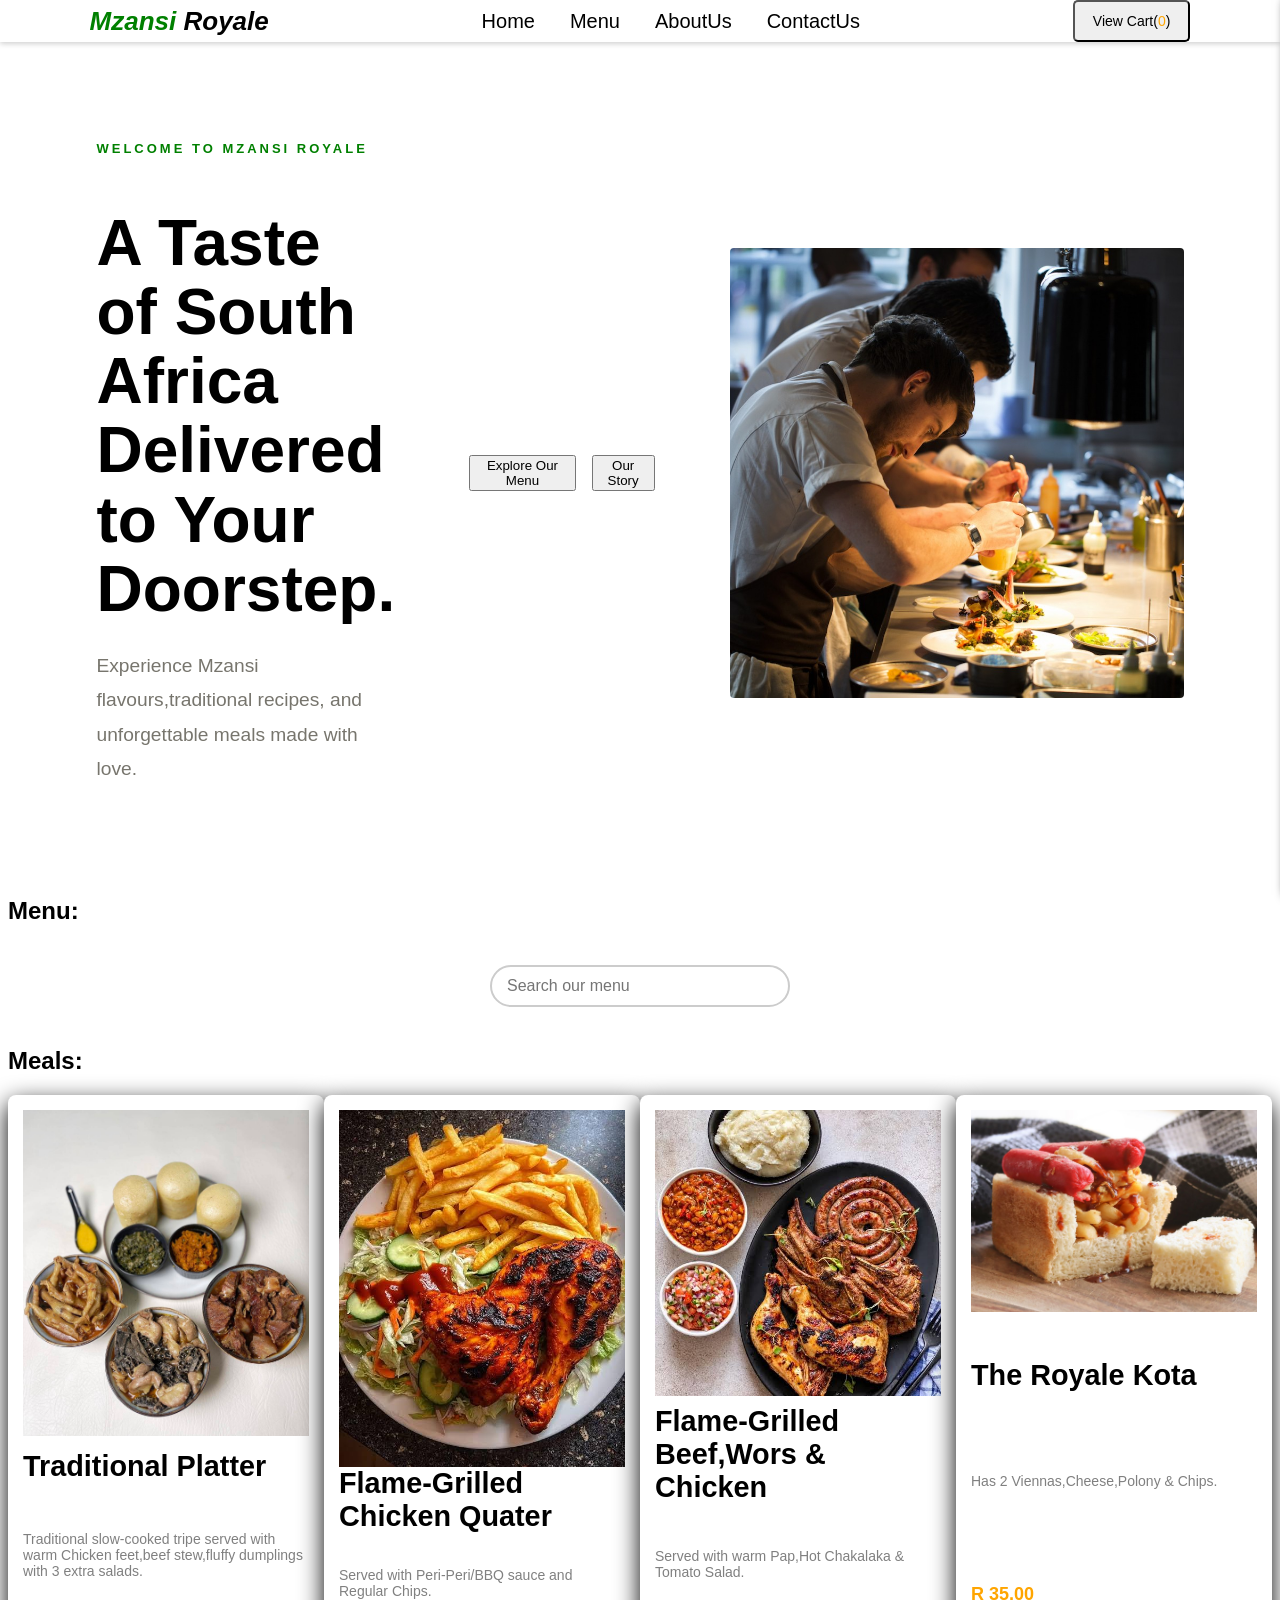
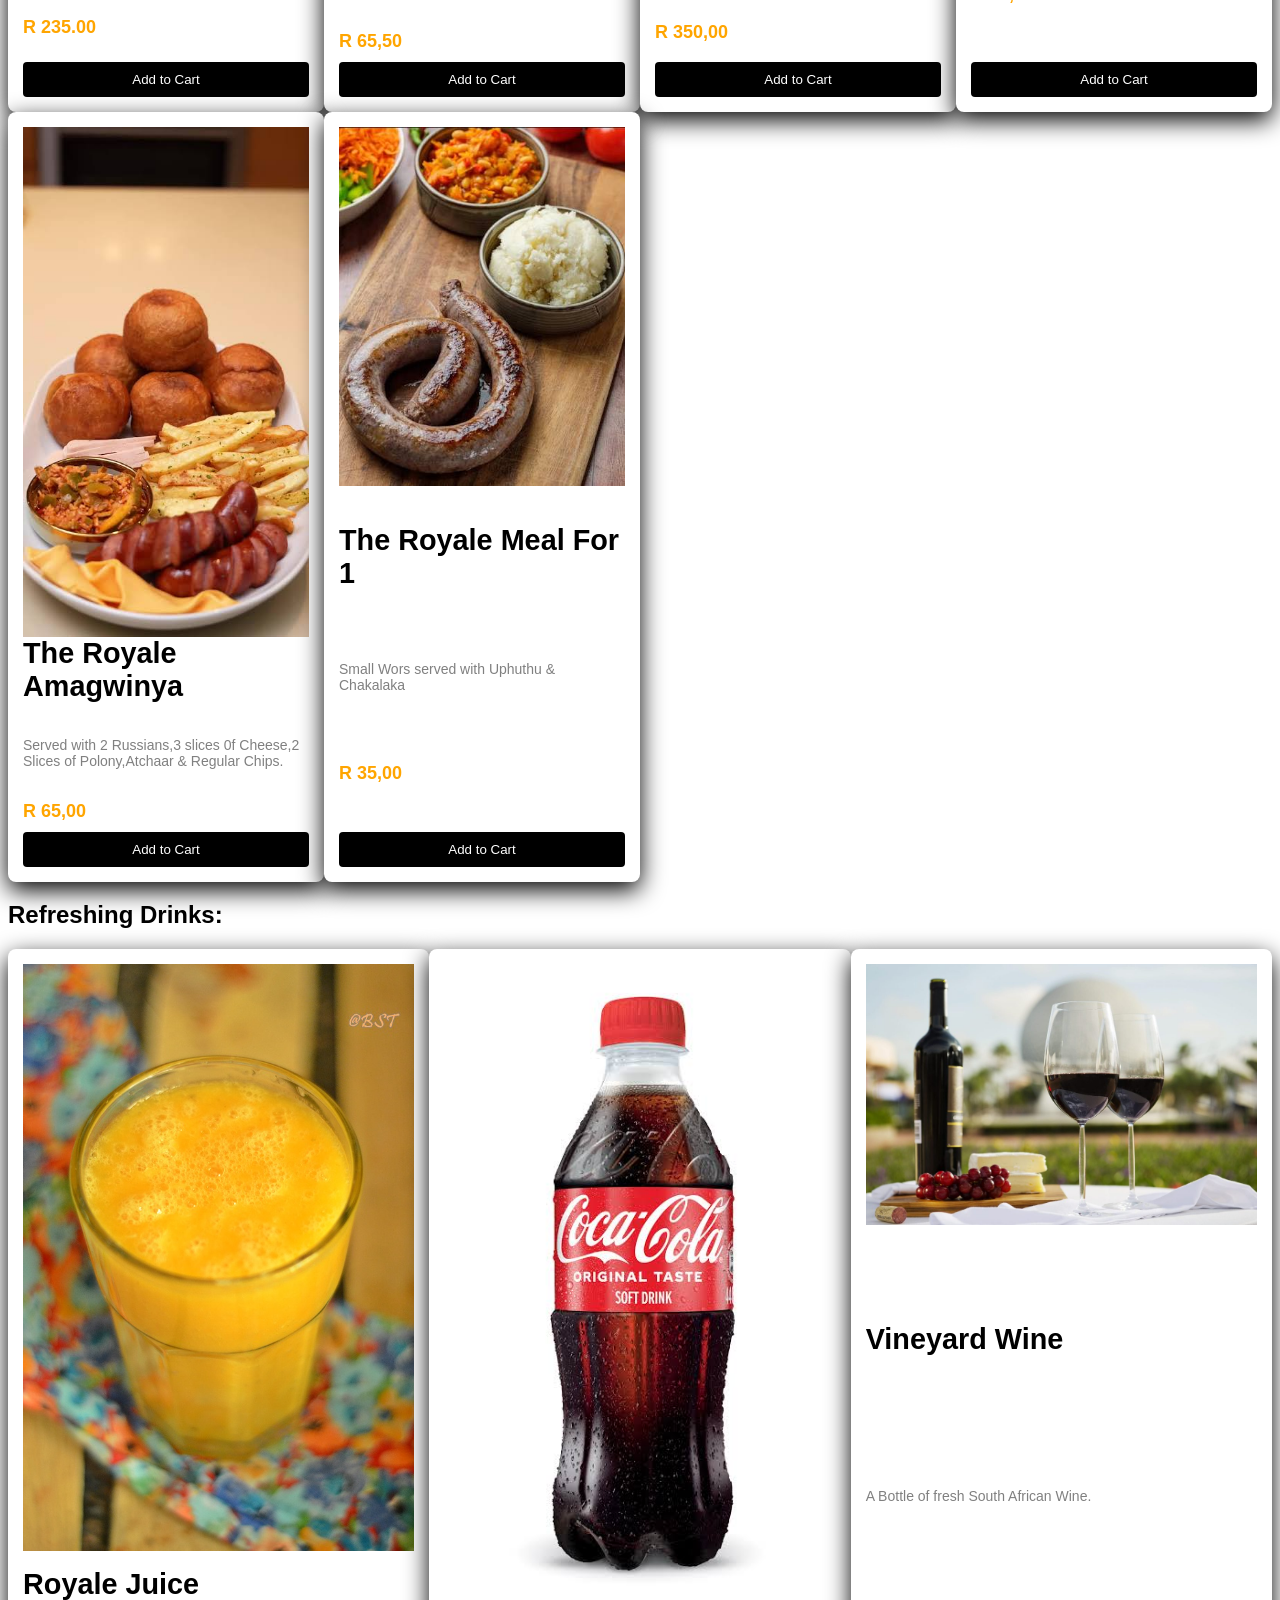
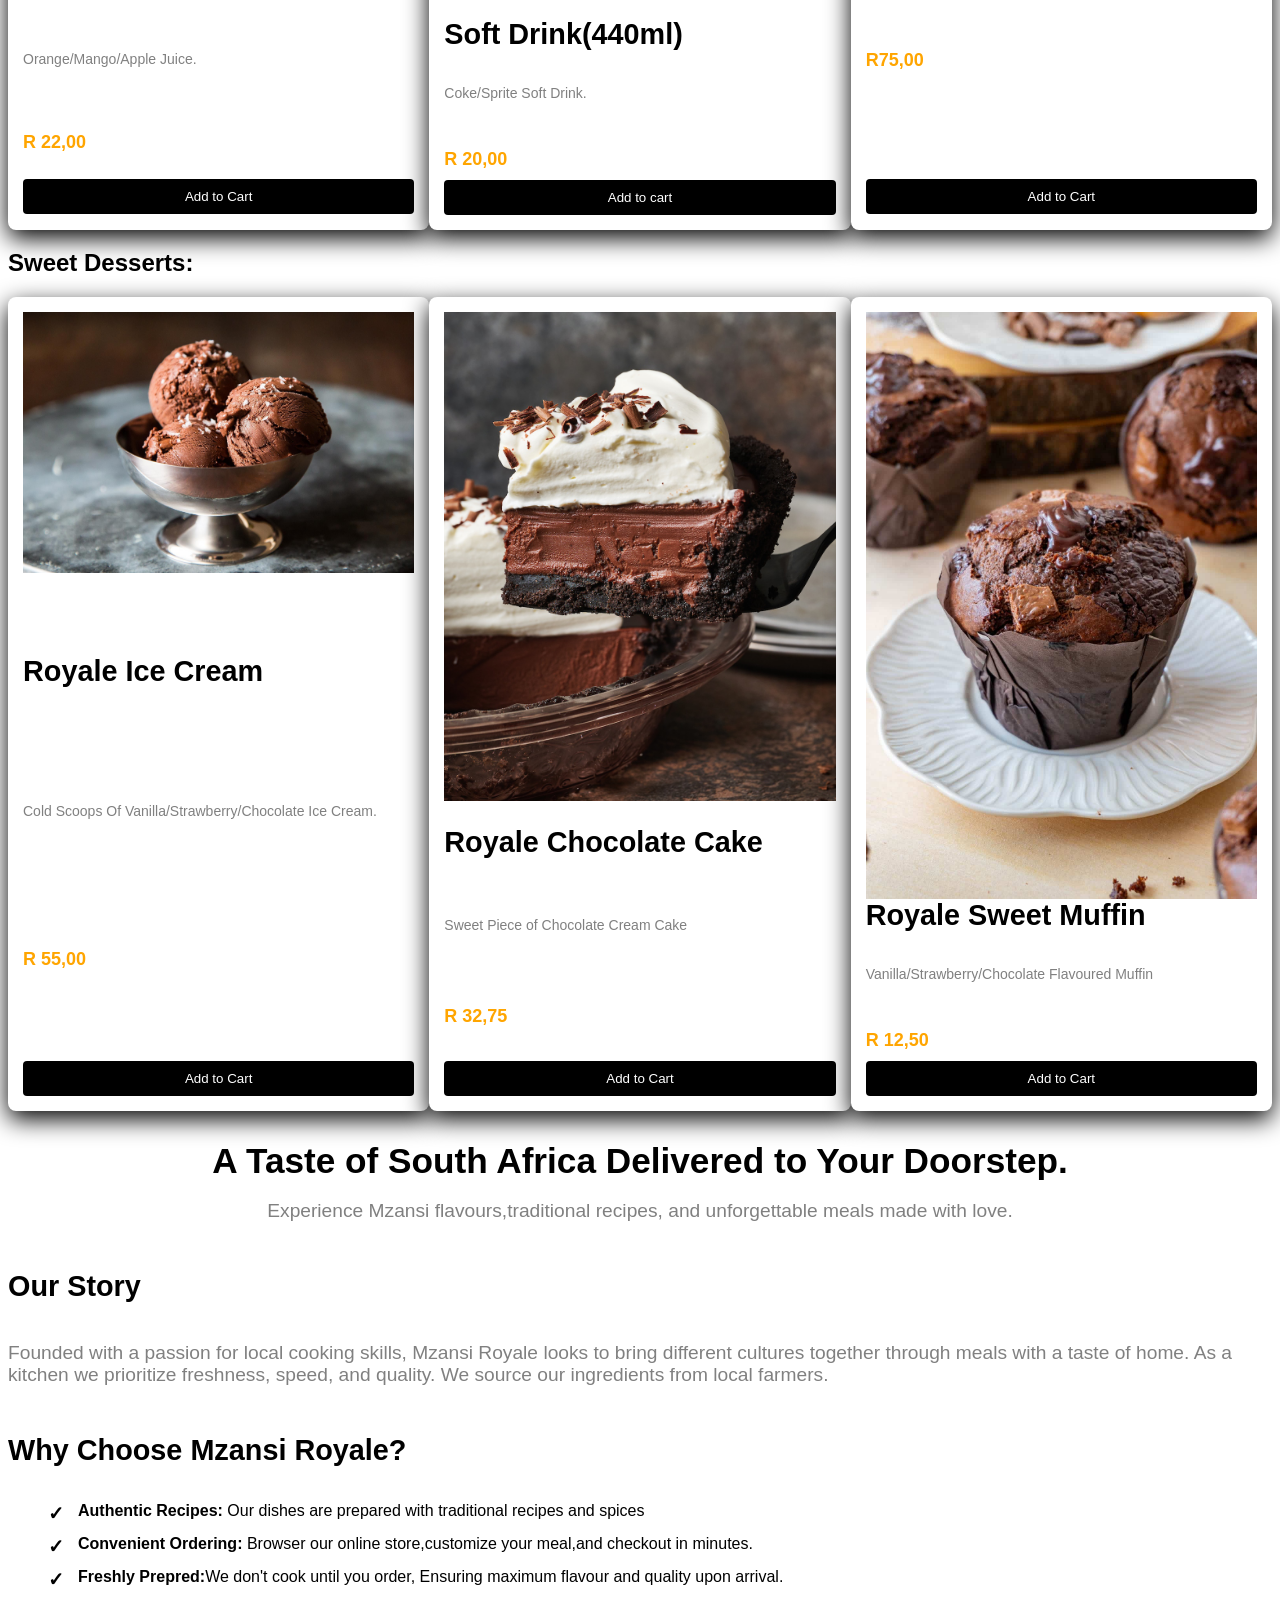
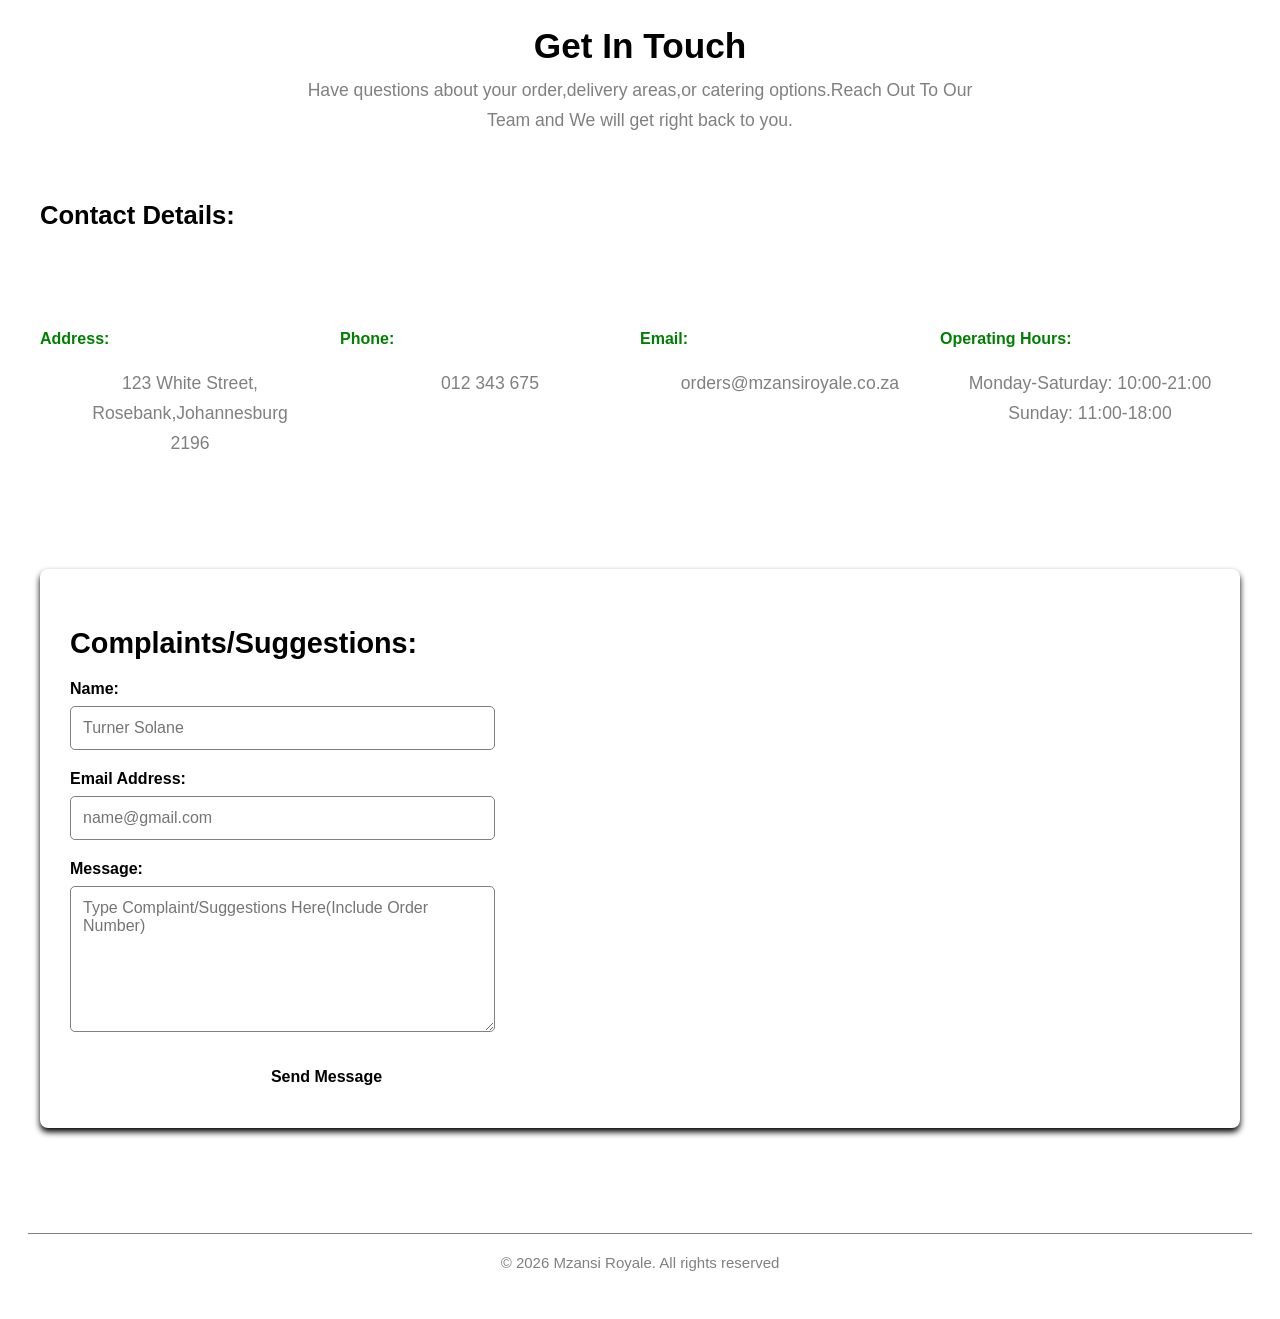
==== commit 51371b61: "Fix image references" ====
--- a/index.html
+++ b/index.html
@@ -40,7 +40,7 @@
                   </div>
 
                   <div class="home-image">
-                    <img src="./images/chef.jpg" alt="Chef Recommendation Meal">
+                    <img src="images/chef.jpg" alt="Chef Recommendation Meal">
                   </div>
            </section>
           
@@ -54,7 +54,7 @@
 
                 <div class="menu-grid">
                     <div class="menu-item">
-                     <img src =./images/meal1.jpg alt="Traditional Platter" class="menu-item-img">
+                     <img src =images/meal1.jpg alt="Traditional Platter" class="menu-item-img">
                      <h3>Traditional Platter</h3>
                      <p class="description">Traditional slow-cooked tripe served with warm Chicken feet,beef stew,fluffy dumplings with 3 extra salads.</p>
                      <p class="price">R 235.00</p>
@@ -62,7 +62,7 @@
                     </div>
 
                     <div class="menu-item">
-                    <img src="./images/meal2.jpg" alt="Flame-Grilled Chicken Quater" class="menu-item-img">
+                    <img src="images/meal2.jpg" alt="Flame-Grilled Chicken Quater" class="menu-item-img">
                     <h3>Flame-Grilled Chicken Quater</h3>
                     <p class="description">Served with Peri-Peri/BBQ sauce and Regular Chips.</p>
                     <p class="price">R 65,50</p>
@@ -70,7 +70,7 @@
                     </div>
 
                     <div class="menu-item">
-                         <img src="./images/meal3.jpg" alt="Flame-Grilled Beef,Wors & Chicken" class="menu-item-img">
+                         <img src="images/meal3.jpg" alt="Flame-Grilled Beef,Wors & Chicken" class="menu-item-img">
                          <h3>Flame-Grilled Beef,Wors & Chicken</h3>
                          <p class="description">Served with warm Pap,Hot Chakalaka & Tomato Salad.</p>
                          <p class="price">R 350,00</p>
@@ -78,7 +78,7 @@
                     </div>
 
                     <div class="menu-item">
-                        <img src="./images/meal4.jpg" alt="Royale Kota" class="menu-item-img">
+                        <img src="images/meal4.jpg" alt="Royale Kota" class="menu-item-img">
                         <h3>The Royale Kota</h3>
                         <p class="description">Has 2 Viennas,Cheese,Polony & Chips.</p>
                         <p class="price">R 35,00</p>
@@ -86,7 +86,7 @@
                     </div>
 
                     <div class="menu-item">
-                        <img src="./images/meal5.jpg" alt="Royale Amagwinya" class="menu-item-img">
+                        <img src="images/meal5.jpg" alt="Royale Amagwinya" class="menu-item-img">
                         <h3>The Royale Amagwinya</h3>
                         <p class="description">Served with 2 Russians,3 slices 0f Cheese,2 Slices of Polony,Atchaar & Regular Chips.</p>
                         <p class="price">R 65,00</p>
@@ -94,7 +94,7 @@
                     </div>
 
                     <div class="menu-item">
-                        <img src="./images/meal6.jpg" alt="meal4One" class="menu-item-img">
+                        <img src="images/meal6.jpg" alt="meal4One" class="menu-item-img">
                         <h3>The Royale Meal For 1</h3>
                         <p class="description">Small Wors served with Uphuthu & Chakalaka</p>
                         <p class="price">R 35,00</p>
@@ -106,7 +106,7 @@
                 <h2>Refreshing Drinks:</h2>
                 <div class="menu-grid">
                       <div class="menu-item">
-                          <img src="./images/Juice.jpg" alt="Royale Juice" class="menu-item-img">
+                          <img src="images/Juice.jpg" alt="Royale Juice" class="menu-item-img">
                           <h3>Royale Juice</h3>
                           <p class="description">Orange/Mango/Apple Juice.</p>
                           <p class="price">R 22,00</p>
@@ -114,7 +114,7 @@
                       </div>
 
                       <div class="menu-item">
-                          <img src="./images/drink.jpg" alt="Soft Drink(440ml)" class="menu-item-img">
+                          <img src="images/drink.jpg" alt="Soft Drink(440ml)" class="menu-item-img">
                           <h3>Soft Drink(440ml)</h3>
                           <p class="description">Coke/Sprite Soft Drink.</p>
                           <p class="price">R 20,00</p>
@@ -122,7 +122,7 @@
                       </div>
 
                       <div class="menu-item">
-                          <img src="./images/wine.jpg" alt="Vineyard Wine" class="menu-item-img">
+                          <img src="images/wine.jpg" alt="Vineyard Wine" class="menu-item-img">
                           <h3>Vineyard Wine</h3>
                           <p class="description">A Bottle of fresh South African Wine.</p>
                           <p class="price">R75,00</p>
@@ -134,7 +134,7 @@
                 <h2>Sweet Desserts:</h2>
                 <div class="menu-grid">
                     <div class="menu-item">
-                        <img src="./images/dessert1.jpg" alt="Royale Ice Cream" class="menu-item-img">
+                        <img src="images/dessert1.jpg" alt="Royale Ice Cream" class="menu-item-img">
                         <h3>Royale Ice Cream</h3>
                         <p class="description">Cold Scoops Of Vanilla/Strawberry/Chocolate Ice Cream.</p>
                         <p class="price">R 55,00</p>
@@ -142,7 +142,7 @@
                     </div>
 
                     <div class="menu-item">
-                        <img src="./images/dessert2.jpg" alt="Chocolate Cream Cake" class="menu-item-img">
+                        <img src="images/dessert2.jpg" alt="Chocolate Cream Cake" class="menu-item-img">
                         <h3>Royale Chocolate Cake</h3>
                         <p class="description">Sweet Piece of Chocolate Cream Cake</p>
                         <p class="price">R 32,75</p>
@@ -150,7 +150,7 @@
                     </div>
 
                      <div class="menu-item">
-                     <img src="./images/dessert3.jpg" alt="Royale Sweet Muffin" class="menu-item-img">
+                     <img src="images/dessert3.jpg" alt="Royale Sweet Muffin" class="menu-item-img">
                      <h3>Royale Sweet Muffin</h3>
                      <p class="description">Vanilla/Strawberry/Chocolate Flavoured Muffin</p>
                      <p class="price">R 12,50</p>
@@ -271,4 +271,4 @@
              <p class="copyright">&#169 2026 Mzansi Royale. All rights reserved</p>
            </footer>
     </body>
-</html>+</html>
